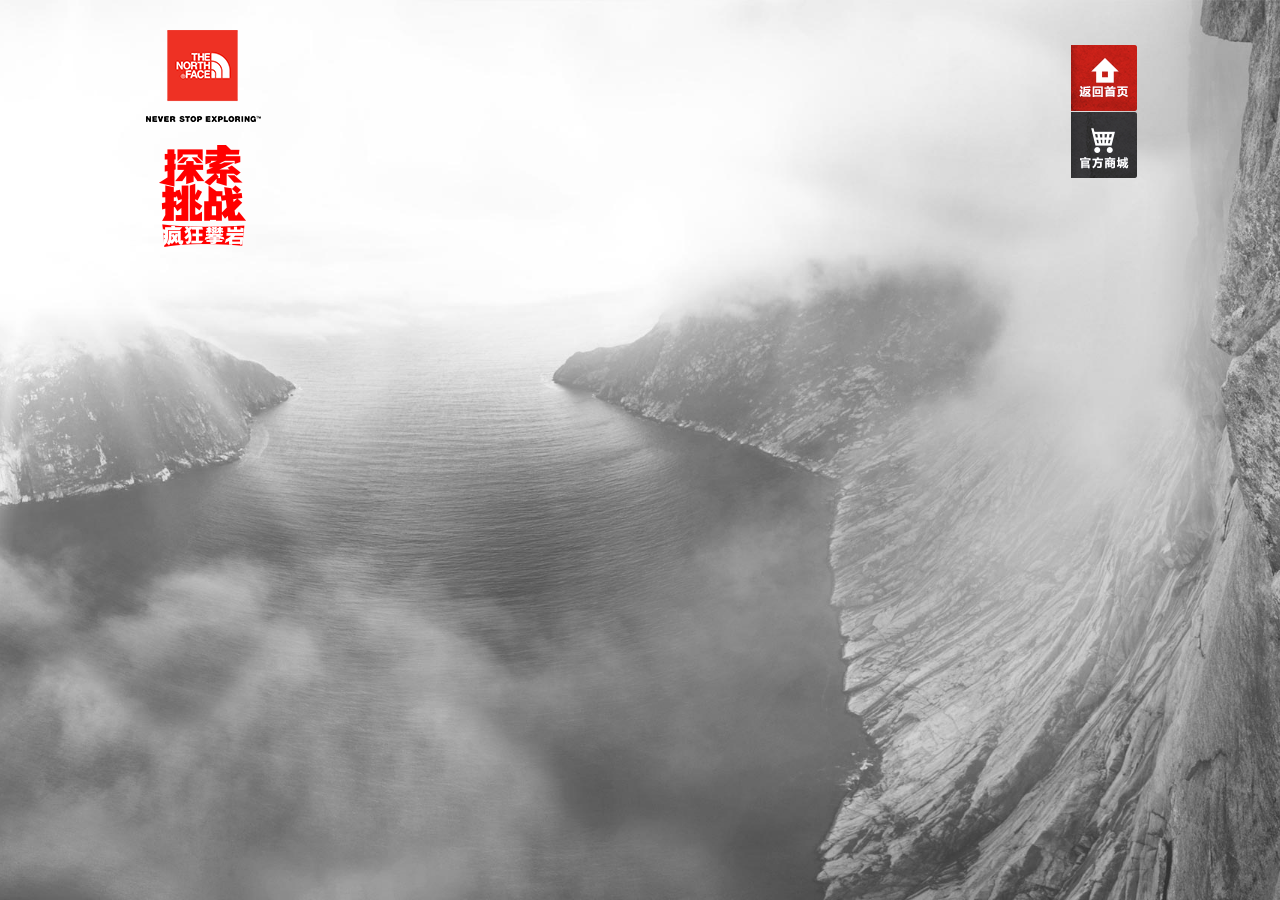
==== www/index.html @ c1f759ae "update" ====
<!DOCTYPE html>
<html>
  <head>
    <meta charset="utf-8">
    <meta name="description" content="去野吧是The North Face®品牌精心为你打造的一站式购买，分享，摄影，旅游，户外的平台。这里还有最新的社交机制，你向寻找自己，贴近自然踏出的每一步，The North Face®都准备了惊喜和激励，与你的户外旅程一起成长。" />
    <title>The North Face®新探索客</title>

    <link rel="stylesheet" href="css/mt2.css" media="screen" type="text/css" />
    <meta name="author" content="Vitrum.Zhu" />
    <script type="text/javascript">
      var _smq = _smq || [];
      _smq.push(['_setAccount', '18A1A3A5', new Date()]);
      _smq.push(['_setDirectoryIndex', '']);
      _smq.push(['_setClickTimeOut', 200]);
      _smq.push(['pageview']);

      (function() {
      var sm = document.createElement('script'); sm.type = 'text/javascript'; sm.async = true;
      sm.src = ('https:' == document.location.protocol ? 'https://' : 'http://') + 'cdnmaster.com/sitemaster/sm.js';
      var s = document.getElementsByTagName('script')[0]; s.parentNode.insertBefore(sm, s);
      })();
    </script>
  </head>
  <body>

<!--       <section id="intro" class="clearfix frame homepage" style="display:none">
        <div class="minisite">
          <div class="sitemask"></div>
          <div class="iframbox">
            <iframe src="" width="100%" height="100%" frameborder="no" border="0" marginwidth="0" marginheight="0" scrolling="no" allowtransparency="yes"></iframe>
          </div>
        </div>
        <div class="acountbox">
          <div class="subframe loginbox">
                <ul>
                  <li>
                    <label class="forname">用户名／邮箱</label>
                    <input type="text" class="form-text" placeholder="邮箱或昵称" name="uname" id="uname" validate="{required:true}" maxlength="22">
                  </li>
                  <li>
                    <label class="upwd">密码</label>
                    <input type="password" class="form-text" placeholder="请输入密码" type="password" name="upwd" id="upwd"  maxlength="22" validate="{required:true}">
                  </li>
                </ul>
            <span class="errormsg">很抱歉，用户账号错误，或您输入的密码错误。</span>
            <a class="btn btn_login" >登录</a>
            <a class="navlink btn_reg" href="#/reg">个人用户注册》</a>
          </div>
          <div class="subframe registerbox">
                <ul>
                  <li><label class="forname">用户名</label><input type="text" name="reguname" id="reguname"  maxlength="22" /></li>
                  <li><label class="forname">邮箱</label><input type="text" name="regumail" id="regumail"  maxlength="22" /></li>
                  <li><label class="upwd">密码</label><input type="password" name="regupwd" id="regupwd"  maxlength="22" /></li>
                  <li class="repwdli"><label class="upwd">密码</label><input type="password" name="regupwd2" id="regupwd2"  maxlength="22" /></li>
                  <li class="tiaokuanli">
                    <div class="form-item">
                      <input type="checkbox" class="form-checkbox ext-button" checked="">
                      <label class="tiaokuan"><a href="http://www.quyeba.com/help/agreement" target="_blank">我同意去野吧服务条款</a></label>
                    </div>
                  </li>
                </ul>
            <span class="errormsg">很抱歉，</span>
            <a class="btn btn_register" >注册</a>
            <a class="navlink linklevel" href="#/index">登录</a>
          </div>
        </div>
      </section> -->

    <div id="pagebody"> 

      <section id="run" class="clearfix frame runbox">
        <div class="subframe qrcodebox">
          <div id="qrcode"></div>
          <div class="qrinfo"></div>
        </div>
        <div class="subframe rundivbox">
          <div class="runningbox">
            <!-- <a class="startrun">Start Run!</a> -->
            <div class="header">
              <div class="playerinfo playerinfoa">
                <img src="img/player/default.jpg" />
                <span class="playername yahei">Mr_阿温</span>
              </div>
            </div>
            <div class="gamenote">
              <span class="note1"></span>
            </div>
            <div class="light">
              <span class="lite0"></span>
            </div>
            <div class="power">
              <canvas id="myCanvas" width="340" height="29"></canvas>
            </div>
            <div class="map">
              <canvas id="mapCanvas" width="320" height="474"></canvas>
              <div class="theclimer"></div>
            </div>
          </div>
          <div class="maskbox gamemask ">
            <div class="submask howplay">
            </div>
            <div class="submask connection">
            </div>
            <div class="submask countdown">
            </div>
            <div class="submask winwithpoint">
              <a class="playagain" href="#/run/replay" title="再战一场">再战一场</a>
              <a class="gameshear" href="http://service.weibo.com/share/share.php?title=%e6%88%91%e5%88%9a%e6%88%90%e5%8a%9f%e5%ae%8c%e6%88%90%e4%ba%86+%23%e6%96%b0%e6%8e%a2%e7%b4%a2%e5%ae%a2%23+%e6%8c%91%e6%88%98%ef%bc%81%40TheNorthFace+%23%e6%8e%a2%e7%b4%a2%e6%8c%91%e6%88%98%23+%e3%80%8a%e7%96%af%e7%8b%82%e6%94%80%e5%b2%a9%e3%80%8b%e7%ad%89%e4%bd%a0%e6%9d%a5%e6%88%98%ef%bc%81%e5%bc%80%e5%90%af%e5%8f%8c%e5%b1%8f%e7%ab%9e%e8%b5%9b%e6%a8%a1%e5%bc%8f%ef%bc%8c%e7%94%a8%e6%89%8b%e6%9c%ba%e6%8e%a7%e5%88%b6%e7%94%b5%e8%84%91%e5%b1%8f%e5%b9%95%e4%b8%8a%e7%9a%84%e4%bd%a0%ef%bc%8c%e6%88%98%e8%83%9c%e5%bc%95%e5%8a%9b%e6%8c%91%e6%88%98%e6%94%80%e5%b2%a9%e6%96%b0%e9%ab%98%e5%ba%a6%ef%bc%8c%e6%9b%b4%e6%9c%89%e6%b5%b7%e9%87%8f%e6%8e%a2%e7%b4%a2%e8%a3%85%e5%a4%87%e7%ad%89%e4%bd%a0%e8%b5%a2%e5%8f%96%e3%80%82&url=http%3a%2f%2fwww.quyeba.com%2fexplorer%2f%23_challenge&source=bookmark&appkey=&ralateUid=&pic=http%3a%2f%2fwww.quyeba.com%2fevent%2fexplorerchallenge2%2fimg%2fshear.jpg" target="_blank" title="分享成绩">分享成绩</a>
            </div>
            <div class="submask winwithoutpoint">
              <a class="playagain" href="#/run/replay" title="再战一场">再战一场</a>
              <a class="gameshear" href="http://service.weibo.com/share/share.php?title=%e6%88%91%e5%88%9a%e6%88%90%e5%8a%9f%e5%ae%8c%e6%88%90%e4%ba%86+%23%e6%96%b0%e6%8e%a2%e7%b4%a2%e5%ae%a2%23+%e6%8c%91%e6%88%98%ef%bc%81%40TheNorthFace+%23%e6%8e%a2%e7%b4%a2%e6%8c%91%e6%88%98%23+%e3%80%8a%e7%96%af%e7%8b%82%e6%94%80%e5%b2%a9%e3%80%8b%e7%ad%89%e4%bd%a0%e6%9d%a5%e6%88%98%ef%bc%81%e5%bc%80%e5%90%af%e5%8f%8c%e5%b1%8f%e7%ab%9e%e8%b5%9b%e6%a8%a1%e5%bc%8f%ef%bc%8c%e7%94%a8%e6%89%8b%e6%9c%ba%e6%8e%a7%e5%88%b6%e7%94%b5%e8%84%91%e5%b1%8f%e5%b9%95%e4%b8%8a%e7%9a%84%e4%bd%a0%ef%bc%8c%e6%88%98%e8%83%9c%e5%bc%95%e5%8a%9b%e6%8c%91%e6%88%98%e6%94%80%e5%b2%a9%e6%96%b0%e9%ab%98%e5%ba%a6%ef%bc%8c%e6%9b%b4%e6%9c%89%e6%b5%b7%e9%87%8f%e6%8e%a2%e7%b4%a2%e8%a3%85%e5%a4%87%e7%ad%89%e4%bd%a0%e8%b5%a2%e5%8f%96%e3%80%82&url=http%3a%2f%2fwww.quyeba.com%2fexplorer%2f%23_challenge&source=bookmark&appkey=&ralateUid=&pic=http%3a%2f%2fwww.quyeba.com%2fevent%2fexplorerchallenge2%2fimg%2fshear.jpg" target="_blank" title="分享成绩">分享成绩</a>
            </div>
            <div class="submask lost">
              <a class="playagain" href="#/run/replay" title="再战一场">再战一场</a>
              <a class="gameshear" href="http://service.weibo.com/share/share.php?title=%e5%8f%aa%e5%b7%ae%e4%b8%80%e7%82%b9%e6%88%91%e5%b0%b1%e8%83%bd%e5%ae%8c%e6%88%90+%23%e6%96%b0%e6%8e%a2%e7%b4%a2%e5%ae%a2%23+%e6%8c%91%e6%88%98%ef%bc%8c%e6%88%91%e8%bf%98%e8%a6%81%e5%86%8d%e6%88%98%e4%b8%80%e6%ac%a1%ef%bc%81%40TheNorthFace+%23%e6%8e%a2%e7%b4%a2%e6%8c%91%e6%88%98%23+%e3%80%8a%e7%96%af%e7%8b%82%e6%94%80%e5%b2%a9%e3%80%8b%e7%ad%89%e4%bd%a0%e6%9d%a5%e6%88%98%ef%bc%81%e5%bc%80%e5%90%af%e5%8f%8c%e5%b1%8f%e7%ab%9e%e8%b5%9b%e6%a8%a1%e5%bc%8f%ef%bc%8c%e7%94%a8%e6%89%8b%e6%9c%ba%e6%8e%a7%e5%88%b6%e7%94%b5%e8%84%91%e5%b1%8f%e5%b9%95%e4%b8%8a%e7%9a%84%e4%bd%a0%ef%bc%8c%e6%88%98%e8%83%9c%e5%bc%95%e5%8a%9b%e6%8c%91%e6%88%98%e6%94%80%e5%b2%a9%e6%96%b0%e9%ab%98%e5%ba%a6%ef%bc%8c%e6%9b%b4%e6%9c%89%e6%b5%b7%e9%87%8f%e6%8e%a2%e7%b4%a2%e8%a3%85%e5%a4%87%e7%ad%89%e4%bd%a0%e8%b5%a2%e5%8f%96%e3%80%82&url=http%3a%2f%2fwww.quyeba.com%2fexplorer%2f%23_challenge&source=bookmark&appkey=&ralateUid=&pic=http%3a%2f%2fwww.quyeba.com%2fevent%2fexplorerchallenge2%2fimg%2fshear.jpg" target="_blank" title="分享成绩">分享成绩</a>
            </div>
            <div class="submask loading">
              
            </div>
          </div>
        </div>
      </section>
      <div class="lefticon"></div>
      <div class="righticon">
        <a class="link link_home" href="http://www.thenorthface.com.cn/explorer/" title="返回首页">返回首页</a>
        <a class="link link_store" href="http://www.thenorthface.com.cn/" title="官方商城">官方商城</a>
      </div>
    </div>
    <script type="text/javascript" src="script/lib/jquery-2.0.3.min.js"></script>
    <script type="text/javascript" src="script/lib/underscore-min.js"></script>
    <script type="text/javascript" src="script/lib/backbone-min.js"></script>
    <script src="http://222.73.241.60:8082/socket.io/socket.io.js" type="text/javascript"></script>
    <script type="text/javascript" src="script/mt2.js"></script>
    <script type="text/javascript" src="http://www.quyeba.com/sites/all/libraries/js/s_code.js?men2yk"></script>
  <script>
  (function(i,s,o,g,r,a,m){i['GoogleAnalyticsObject']=r;i[r]=i[r]||function(){
  (i[r].q=i[r].q||[]).push(arguments)},i[r].l=1*new Date();a=s.createElement(o),
  m=s.getElementsByTagName(o)[0];a.async=1;a.src=g;m.parentNode.insertBefore(a,m)
  })(window,document,'script','//www.google-analytics.com/analytics.js','ga');

  ga('create', 'UA-44967050-1', 'quyeba.com');
  ga('send', 'pageview');

</script>
  <!-- SiteCatalyst code version: H.25.2. Copyright 1996-2013 Adobe, Inc. All Rights Reserved More info available at http://www.omniture.com -->
  <script language="JavaScript" type="text/javascript">
  <!--
        /* You may give each page an identifying name, server, and channel on the next lines. */
        s.pageName="minisite:freeski(explorerchallenge)"
        s.server="www.quyeba.com"
        s.channel=""
        s.pageType=""
        s.prop1="minisite:freeski(explorerchallenge)"
        s.prop2="minisite:freeski(explorerchallenge)"
        s.prop3="minisite:freeski(explorerchallenge)"
        s.prop4="minisite:freeski(explorerchallenge)"
        s.prop5=""
        s.prop23=''
        s.prop24='' 
        s.prop25='' 
        s.prop26=''
        s.prop27='' 
        /* Conversion Variables */
        s.campaign=""
        s.state=""
        s.zip=""
        s.events=""
        s.products=""
        s.purchaseID=""
        s.eVar1=""
        s.eVar2=""
        s.eVar3=""
        s.eVar4=""
        s.eVar5=""
        s.eVar21="uid()"
        s.eVar22=''
        s.eVar23=''
       
        /************* DO NOT ALTER ANYTHING BELOW THIS LINE ! **************/
        var s_code=s.t();if(s_code)document.write(s_code)//-->
</script>
<script language="JavaScript" type="text/javascript"><!--
  if(navigator.appVersion.indexOf('MSIE')>=0)document.write(unescape('%3C')+'\!-'+'-')
  //--></script><noscript><img src="http://vfcorpchina.sc.omtrdc.net/b/ss/vfcc-vf-prd/1/H.25.2--NS/0"
  height="1" width="1" border="0" alt="" /></noscript><!--/DO NOT REMOVE/-->
<!-- End SiteCatalyst code version: H.25.2. -->


<script type="text/javascript"> 
var _gaq = _gaq || [];
_gaq.push(['_setCustomVar', 1, 'u-visitor', ' uid(见附5)', 1]); 
    
    _gaq.push(['_setAccount', 'UA-32978798-1']);
    _gaq.push(['_setDomainName', 'quyeba.com']);  
    _gaq.push(['_addOrganic', 'so.360.cn', 'q']);
    _gaq.push(['_addOrganic', 'so', 'q']);
    _gaq.push(['_addOrganic', 'sogou', 'query']);
    _gaq.push(['_addOrganic', 'soso', 'w']);
    _gaq.push(['_addOrganic', 'yodao', 'q']);
    _gaq.push(['_trackPageview']);
    _gaq.push(['_trackPageLoadTime']);
    
    (function() {
      var ga = document.createElement('script'); ga.type = 'text/javascript'; ga.async = true;
      ga.src = ('https:' == document.location.protocol ? 'https://ssl' : 'http://www') + '.google-analytics.com/ga.js';
      var s = document.getElementsByTagName('script')[0]; s.parentNode.insertBefore(ga, s);
    })(); 
  </script>


  <span style="display:none;">
    <script type="text/javascript">
      var _bdhmProtocol = (("https:" == document.location.protocol) ? " https://" : " http://");
      document.write(unescape("%3Cscript src='" + _bdhmProtocol + "hm.baidu.com/h.js%3F9690d1389cb48f77a69e88511b7d7ca0' type='text/javascript'%3E%3C/script%3E"));
    </script>
  </span>

  <script type="text/javascript">
  var _mvq = _mvq || [];
  _mvq.push(['$setAccount', 'm-21223-0']);
  _mvq.push(['$logConversion']);
  (function() {
          var mvl = document.createElement('script');
          mvl.type = 'text/javascript'; mvl.async = true;
          mvl.src = ('https:' == document.location.protocol ? 'https://secure' : 'http://static') + '.mediav.com/mvl.js';
          var s = document.getElementsByTagName('script')[0];
          s.parentNode.insertBefore(mvl, s); 
  })(); 
  </script>
  </body>
</html>
---- www/css/mt2.css ----
/* CSS Mobile Reset */
html, body {
 margin: 0;
 padding: 0; 
 border: 0;
}
body {
    font-family:Arial, "Microsoft YaHei",微软雅黑,"Microsoft JhengHei",华文细黑,STHeiti,MingLiu, sans-serif;
    line-height:1.5;
    font-size:16px;
    color: #000;
    word-wrap: break-word;
    -webkit-text-size-adjust: none;
    height: 100%;
    min-height: 500px;
    background:#fcfcfc url(../img/bg_home.jpg) no-repeat center center fixed;
    -moz-background-size: cover;
    background-size: cover;
}
h1, h2, h3, h4, h5, h6{ font-weight: normal; padding: 0; margin: 0; }
p img { margin: 0 ; padding: 0; }
li {list-style-type: none;}
img { border: 0; max-width: 100%; }
table { width:auto; border-collapse: collapse;border-spacing: 0; }
a { color: #3c3c3c; text-decoration: underline;}
ul{
    -webkit-margin-before: 0em;
-webkit-margin-after: 0em;
-webkit-margin-start: 0px;
-webkit-margin-end: 0px;
-webkit-padding-start: 0px;

}
.yahei {font-family:"Microsoft YaHei",微软雅黑,"Microsoft JhengHei",华文细黑,STHeiti,MingLiu}
/** @group core body **/  
#pagebody {  
    position: relative;
    width: 928px;  
    background: url(../img/bg_home2.png) 86px 10px no-repeat;
    display: block; 
    margin: 0 auto; 
    /*overflow: hidden;*/
}  
.txt {
  padding: 10px 0;
}
#menu-btn { 
  width: 40px; height: 40px; display: block; float:left;
  text-shadow: 0 -1px 0 rgba(0,0,0,0.25);
  background-color: #60b044;
  background-image: -moz-linear-gradient(#8add6d, #60b044);
  background-image: -webkit-linear-gradient(#8add6d, #60b044);
  background-image: linear-gradient(#8add6d, #60b044);
  background-repeat: repeat-x;
  border-color: #5ca941;
}
/**/
#pagebody section {   }
.frame {display: none; position: relative;  padding: 34px 0 0 68px; width: 780px; height: 600px; margin: 0 auto; }
.subframe {display: none;}
.frame .subframe:first-child { display: block;}

/**/
#qrcode { width: 338px; height: 338px; text-align: center; line-height: 338px;
    background: url(../img/qr_bg.png) no-repeat; padding-top: 10px; margin: 20px auto 0;
}
#qrcode img { width: 320px; height: 320px; }
.qrcodebox {}
.qrcodebox .qrinfo { width: 610px; height: 162px; background: url(../img/qr_info.png) no-repeat; margin: 0 auto;}

/*runningbox*/
.runningbox { width: 756px; height: 525px; position: relative; margin: 10px auto; background: url(../img/bg-climber2.jpg) no-repeat;}
.runningbox .header { width: 320px; height: 59px; position: absolute; overflow: hidden; top: 30px; left: 20px;}
.header .playerinfo { width: 300px; height: 50px; float: left; line-height: 20px; }
.header .playerinfo img { float: left; width: 50px; height: 50px; margin-right: 10px;}

.header .playrecord { font-size: 140%; color: red; display: block; line-height: 32px;}
.runningbox .gamenote {width: 360px; height: 60px; position: absolute; overflow: hidden; top: 167px; left: 15px;}
  .runningbox .gamenote span { width: 360px; height: 60px; background: url(../img/note_climber.png) 0 -60px no-repeat; display: block;}
    .runningbox .gamenote span.note1 { background-position: 0 -60px}
    .runningbox .gamenote span.note2 { background-position: 0 -60px}
    .runningbox .gamenote span.note3 { background-position: 0 -60px}
    .runningbox .gamenote span.note4 { background-position: 0 -60px}
    .runningbox .gamenote span.note5 { background-position: 0 -60px}
    .runningbox .gamenote span.note6 { background-position: 0 -60px}
    .runningbox .gamenote span.notes { background-position: 0 -120px}
    .runningbox .gamenote span.noten { background-position: 0 -120px}
.runningbox .light {width: 360px; height: 61px; position: absolute; overflow: hidden;top: 249px; left: 15px;}
  .runningbox .light span { width: 360px; height: 61px; background: url(../img/light_climber.png) no-repeat; display: block;}
    .runningbox .light span.lite5 { background-position: 0 -140px}
    .runningbox .light span.lite4 { background-position: 0 -210px}
    .runningbox .light span.lite3 { background-position: 0 -280px}
    .runningbox .light span.lite2 { background-position: 0 -350px}
    .runningbox .light span.lite1 { background-position: 0 -420px}
    .runningbox .light span.lite6 { background-position: 0 -70px}
.runningbox .power {width: 360px; height: 66px; position: absolute; overflow: hidden; top: 377px; left: 16px; background: url(../img/bg_power.png) no-repeat; padding: 33px 0 0 4px;}
  .power canvas { width: 340px; height:29px; background: url(../img/bg_power_canvas.png) no-repeat; }


/**/
.runningbox .map { width: 320px; height: 474px; position: absolute; top:26px; right: 30px; background-color: black;}
.runningbox .map canvas { display: block; float: left;}

#mapCanvas { /*background: url(../img/map/map01.jpg) center bottom no-repeat;*/}
.theclimer { display: none; background: url(../img/player/g1_ok.png);}


/**/
.runningbox .player { width: 68px; height: 133px; background: url('../img/player/player_a.png') 0px 0px no-repeat; position: absolute; display: block; top: 320px; left:148px; }
.runningbox .playerb { left:564px; background: url('../img/player/player_b.png') 0px 0px no-repeat;}


/**/
.maskbox { display: none; }
.gamemask { width: 756px; height: 525px; position: absolute; top: 44px; left: 78px; background: url(../img/bg_gamemask.png); }
.submask { display: none; width: 370px; height: 260px; margin: 100px auto 0; background: #fff; opacity: 1; }
.gamemask .connection { background:url(../img/mask_climber_01.png) top left no-repeat;
    width: 730px;
    height: 325px;
    margin: 100px auto;
    cursor: pointer;
}
.gamemask .howplay { background: url(../img/bg_connection.jpg) no-repeat;}
.gamemask .countdown { background: url(../img/bg_countdown.jpg) no-repeat; font-weight: bold; font-size: 40px; color: #fff; text-align: center; line-height: 200px;}
.gamemask .countdown .pao { width: 370px; height: 260px; background: url(../img/bg_countdown_pao.png) center center no-repeat;}

.gamemask .winwithpoint { width:440px; height:350px; background: url(../img/bg_winwithpoint.jpg) no-repeat;margin-top: 60px;}
.gamemask .winwithoutpoint { width:440px; height:350px; background: url(../img/bg_winwithoutpoint.jpg) no-repeat;margin-top: 60px;}
.gamemask .lost { width:440px; height:350px; background: url(../img/bg_lost.jpg) no-repeat;margin-top: 60px;}
.gamemask .loading { background: url(../img/load.gif) center center no-repeat;}

.gamemask .playagain { width: 48%; height: 100%; float: left; text-indent: -9999em; cursor: pointer;}
.gamemask .gameshear { width: 48%; height: 100%; float: left; text-indent: -9999em; cursor: pointer;}

/**/

.lefticon { position: absolute; left: -30px; background: url(../img/icon.png) no-repeat; width: 130px; height: 222px; top: 30px;}
.righticon { position: absolute; right: -45px;background: url(../img/icon.png) right top no-repeat; width:78px; height: 212px; top: 30px;}
.righticon .link { width: 78px; display: block; height: 82px; text-indent: -9999em;}


/*homepage*/
.minisite { position: relative; width: 100%; height: 100%; background: #fff;}
.sitemask { position: absolute; width: 100%; height: 100%; top: 0; left: 0; z-index: 20; background: #000; opacity: 0.7;}
.iframbox { position: absolute; width: 100%; height: 100%; top: 0; left: 0; z-index: 10;}
.acountbox {position: absolute; width: 100%; height: 100%; top: 0; left: 0; z-index: 50;}
.homepage { position: absolute; width: 100%; height: 100%; background: #3c3c3c; z-index: 20; margin: 0; padding: 0}
.homepage .subframe { width: 512px; height: 336px; margin:120px auto; background: #fff; }

.homepage .loginbox { background: url(../img/bg_login.gif) no-repeat; position: relative;}
.homepage  ul {display: block; padding: 80px 0 20px 0;}
.homepage  li { height: 64px;}
.homepage label {display: none;}
.homepage input {
    padding-left: 10px;
    width: 290px;
    height: 32px;
    margin-left: 102px;
    line-height: 32px;
    background: #fff;
    border: solid 1px #c8c8c8;
    font-size: 13px;
    -moz-border-radius: 3px;
    -webkit-border-radius: 3px;
    -o-border-radius: 3px;
    -ms-border-radius: 3px;
    -khtml-border-radius: 3px;
    border-radius: 3px;
    outline: none;

}

.homepage .btn_login , .homepage .btn_register{
    display: block;
    width: 165px;
    height: 50px;
    font-size: 18px;
    color: #fff;
    background: url(http://s.qybimg.com/sites/all/themes/custom/img/btn-login.png) no-repeat;
    align-items: flex-start;
    text-align: center;
    line-height: 50px;
    cursor: pointer;
    text-decoration: none;
    margin-left: 102px;
    float: left;
}
.homepage .btn_login:hover {}
.homepage  .navlink { font-size: 80%; line-height: 50px; float: left; margin-left: 10px;}

.loginbox .errormsg { color: red; position: absolute; display: block; top:196px; left: 100px; font-size: 12px; display: none;}

.homepage .registerbox { width: 510px; height: 525px; background: url(../img/bg_reg.gif) no-repeat; position: relative;}
.homepage .registerbox input { margin-left: 170px; width: 236px;}
.homepage .registerbox li.tiaokuanli { height: 32px}
.homepage .registerbox li.repwdli { height: 48px}
.homepage .registerbox input.ext-button {width: 20px; display: block; float: left; height: 28px;}
.homepage .registerbox label.tiaokuan {display: block;font-size: 12px; color: #3c3c3c; float: left; line-height: 32px;}
.homepage .btn_register {margin-left: 170px;}
.registerbox .errormsg { color: red; position: absolute; display: block; top:348px; left: 170px; font-size: 12px; display: none;}


.theclimer { display: block; width: 0; height: 0; overflow: hidden;
  background: 
      url(../img/player/g1_ok.png) , 
      url(../img/player/g2_ok.png),
      url(../img/player/g3_ok.png),
      url(../img/player/g4_ok.png),
      url(../img/player/g5_ok.png),
      url(../img/player/down.png),
      url(../img/player/g0.png),
      url(../img/icon_power.png);
}
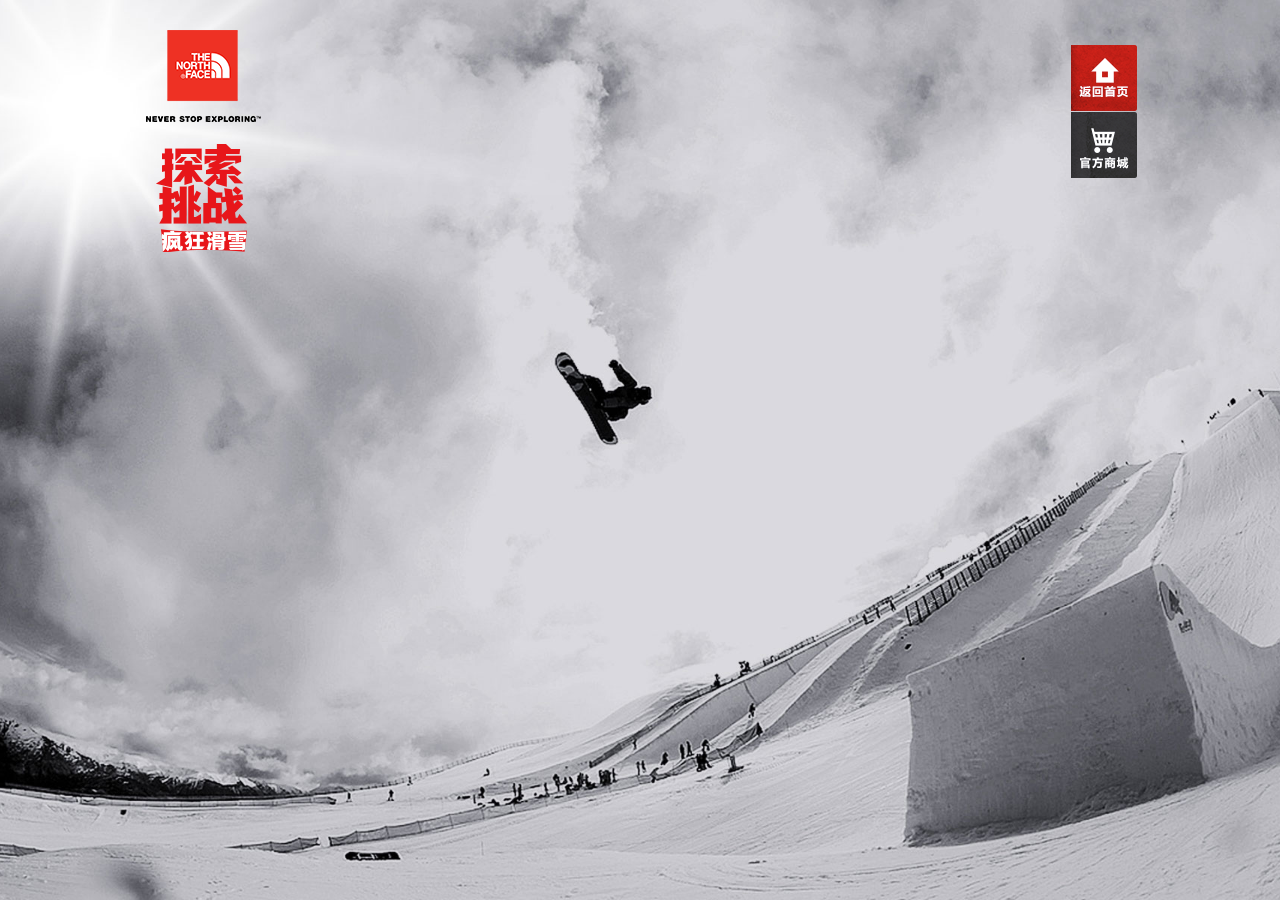
==== commit cc82e1ac: "update" ====
--- a/www/index.html
+++ b/www/index.html
@@ -5,7 +5,7 @@
     <meta name="description" content="去野吧是The North Face®品牌精心为你打造的一站式购买，分享，摄影，旅游，户外的平台。这里还有最新的社交机制，你向寻找自己，贴近自然踏出的每一步，The North Face®都准备了惊喜和激励，与你的户外旅程一起成长。" />
     <title>The North Face®新探索客</title>
 
-    <link rel="stylesheet" href="css/mt2.css" media="screen" type="text/css" />
+    <link rel="stylesheet" href="css/skiing.css" media="screen" type="text/css" />
     <meta name="author" content="Vitrum.Zhu" />
     <script type="text/javascript">
       var _smq = _smq || [];
@@ -82,18 +82,12 @@
                 <span class="playername yahei">Mr_阿温</span>
               </div>
             </div>
-            <div class="gamenote">
-              <span class="note1"></span>
-            </div>
-            <div class="light">
-              <span class="lite0"></span>
-            </div>
-            <div class="power">
-              <canvas id="myCanvas" width="340" height="29"></canvas>
+            <div class="skiingnote">
+              <span class="note1">10000</span>
             </div>
             <div class="map">
-              <canvas id="mapCanvas" width="320" height="474"></canvas>
-              <div class="theclimer"></div>
+              <div id="mapCanvas" width="320" height="540" style=""></div>
+              <div id="myCanvas" width="320" height="540" style=""></div>
             </div>
           </div>
           <div class="maskbox gamemask ">
@@ -105,15 +99,15 @@
             </div>
             <div class="submask winwithpoint">
               <a class="playagain" href="#/run/replay" title="再战一场">再战一场</a>
-              <a class="gameshear" href="http://service.weibo.com/share/share.php?title=%e6%88%91%e5%88%9a%e6%88%90%e5%8a%9f%e5%ae%8c%e6%88%90%e4%ba%86+%23%e6%96%b0%e6%8e%a2%e7%b4%a2%e5%ae%a2%23+%e6%8c%91%e6%88%98%ef%bc%81%40TheNorthFace+%23%e6%8e%a2%e7%b4%a2%e6%8c%91%e6%88%98%23+%e3%80%8a%e7%96%af%e7%8b%82%e6%94%80%e5%b2%a9%e3%80%8b%e7%ad%89%e4%bd%a0%e6%9d%a5%e6%88%98%ef%bc%81%e5%bc%80%e5%90%af%e5%8f%8c%e5%b1%8f%e7%ab%9e%e8%b5%9b%e6%a8%a1%e5%bc%8f%ef%bc%8c%e7%94%a8%e6%89%8b%e6%9c%ba%e6%8e%a7%e5%88%b6%e7%94%b5%e8%84%91%e5%b1%8f%e5%b9%95%e4%b8%8a%e7%9a%84%e4%bd%a0%ef%bc%8c%e6%88%98%e8%83%9c%e5%bc%95%e5%8a%9b%e6%8c%91%e6%88%98%e6%94%80%e5%b2%a9%e6%96%b0%e9%ab%98%e5%ba%a6%ef%bc%8c%e6%9b%b4%e6%9c%89%e6%b5%b7%e9%87%8f%e6%8e%a2%e7%b4%a2%e8%a3%85%e5%a4%87%e7%ad%89%e4%bd%a0%e8%b5%a2%e5%8f%96%e3%80%82&url=http%3a%2f%2fwww.quyeba.com%2fexplorer%2f%23_challenge&source=bookmark&appkey=&ralateUid=&pic=http%3a%2f%2fwww.quyeba.com%2fevent%2fexplorerchallenge2%2fimg%2fshear.jpg" target="_blank" title="分享成绩">分享成绩</a>
+              <a class="gameshear" href="http://service.weibo.com/share/share.php?title=%e6%88%91%e5%88%9a%e6%88%90%e5%8a%9f%e5%ae%8c%e6%88%90%e4%ba%86+%23%e6%96%b0%e6%8e%a2%e7%b4%a2%e5%ae%a2%23+%e6%8c%91%e6%88%98%ef%bc%81%40TheNorthFace+%23%e6%8e%a2%e7%b4%a2%e6%8c%91%e6%88%98%23+%e3%80%8a%e7%96%af%e7%8b%82%e6%bb%91%e9%9b%aa%e3%80%8b%e7%ad%89%e4%bd%a0%e6%9d%a5%e6%88%98%ef%bc%81%e5%bc%80%e5%90%af%e5%8f%8c%e5%b1%8f%e4%ba%92%e5%8a%a8%e6%a8%a1%e5%bc%8f%ef%bc%8c%e6%91%86%e5%8a%a8%e6%89%8b%e6%9c%ba%e6%8e%a7%e5%88%b6%e9%80%89%e6%89%8b%e5%b9%b3%e8%a1%a1%ef%bc%8c%e6%8c%91%e6%88%98%e9%a3%9e%e9%9b%aa%e9%a9%b0%e9%aa%8b%e4%b8%8d%e5%80%92%e8%ae%b0%e5%bd%95%ef%bc%8c%e6%9b%b4%e6%9c%89%e6%b5%b7%e9%87%8f%e6%8e%a2%e7%b4%a2%e8%a3%85%e5%a4%87%e7%ad%89%e4%bd%a0%e8%b5%a2%e5%8f%96%e3%80%82&url=http%3a%2f%2fwww.quyeba.com%2fexplorer%2f%23_challenge&source=bookmark&appkey=&ralateUid=&pic=http%3a%2f%2fwww.quyeba.com%2fevent%2fexplorerchallenge3%2fimg%2fshear.jpg" target="_blank" title="分享成绩">分享成绩</a>
             </div>
             <div class="submask winwithoutpoint">
               <a class="playagain" href="#/run/replay" title="再战一场">再战一场</a>
-              <a class="gameshear" href="http://service.weibo.com/share/share.php?title=%e6%88%91%e5%88%9a%e6%88%90%e5%8a%9f%e5%ae%8c%e6%88%90%e4%ba%86+%23%e6%96%b0%e6%8e%a2%e7%b4%a2%e5%ae%a2%23+%e6%8c%91%e6%88%98%ef%bc%81%40TheNorthFace+%23%e6%8e%a2%e7%b4%a2%e6%8c%91%e6%88%98%23+%e3%80%8a%e7%96%af%e7%8b%82%e6%94%80%e5%b2%a9%e3%80%8b%e7%ad%89%e4%bd%a0%e6%9d%a5%e6%88%98%ef%bc%81%e5%bc%80%e5%90%af%e5%8f%8c%e5%b1%8f%e7%ab%9e%e8%b5%9b%e6%a8%a1%e5%bc%8f%ef%bc%8c%e7%94%a8%e6%89%8b%e6%9c%ba%e6%8e%a7%e5%88%b6%e7%94%b5%e8%84%91%e5%b1%8f%e5%b9%95%e4%b8%8a%e7%9a%84%e4%bd%a0%ef%bc%8c%e6%88%98%e8%83%9c%e5%bc%95%e5%8a%9b%e6%8c%91%e6%88%98%e6%94%80%e5%b2%a9%e6%96%b0%e9%ab%98%e5%ba%a6%ef%bc%8c%e6%9b%b4%e6%9c%89%e6%b5%b7%e9%87%8f%e6%8e%a2%e7%b4%a2%e8%a3%85%e5%a4%87%e7%ad%89%e4%bd%a0%e8%b5%a2%e5%8f%96%e3%80%82&url=http%3a%2f%2fwww.quyeba.com%2fexplorer%2f%23_challenge&source=bookmark&appkey=&ralateUid=&pic=http%3a%2f%2fwww.quyeba.com%2fevent%2fexplorerchallenge2%2fimg%2fshear.jpg" target="_blank" title="分享成绩">分享成绩</a>
+              <a class="gameshear" href="http://service.weibo.com/share/share.php?title=%e6%88%91%e5%88%9a%e6%88%90%e5%8a%9f%e5%ae%8c%e6%88%90%e4%ba%86+%23%e6%96%b0%e6%8e%a2%e7%b4%a2%e5%ae%a2%23+%e6%8c%91%e6%88%98%ef%bc%81%40TheNorthFace+%23%e6%8e%a2%e7%b4%a2%e6%8c%91%e6%88%98%23+%e3%80%8a%e7%96%af%e7%8b%82%e6%bb%91%e9%9b%aa%e3%80%8b%e7%ad%89%e4%bd%a0%e6%9d%a5%e6%88%98%ef%bc%81%e5%bc%80%e5%90%af%e5%8f%8c%e5%b1%8f%e4%ba%92%e5%8a%a8%e6%a8%a1%e5%bc%8f%ef%bc%8c%e6%91%86%e5%8a%a8%e6%89%8b%e6%9c%ba%e6%8e%a7%e5%88%b6%e9%80%89%e6%89%8b%e5%b9%b3%e8%a1%a1%ef%bc%8c%e6%8c%91%e6%88%98%e9%a3%9e%e9%9b%aa%e9%a9%b0%e9%aa%8b%e4%b8%8d%e5%80%92%e8%ae%b0%e5%bd%95%ef%bc%8c%e6%9b%b4%e6%9c%89%e6%b5%b7%e9%87%8f%e6%8e%a2%e7%b4%a2%e8%a3%85%e5%a4%87%e7%ad%89%e4%bd%a0%e8%b5%a2%e5%8f%96%e3%80%82&url=http%3a%2f%2fwww.quyeba.com%2fexplorer%2f%23_challenge&source=bookmark&appkey=&ralateUid=&pic=http%3a%2f%2fwww.quyeba.com%2fevent%2fexplorerchallenge3%2fimg%2fshear.jpg" target="_blank" title="分享成绩">分享成绩</a>
             </div>
             <div class="submask lost">
               <a class="playagain" href="#/run/replay" title="再战一场">再战一场</a>
-              <a class="gameshear" href="http://service.weibo.com/share/share.php?title=%e5%8f%aa%e5%b7%ae%e4%b8%80%e7%82%b9%e6%88%91%e5%b0%b1%e8%83%bd%e5%ae%8c%e6%88%90+%23%e6%96%b0%e6%8e%a2%e7%b4%a2%e5%ae%a2%23+%e6%8c%91%e6%88%98%ef%bc%8c%e6%88%91%e8%bf%98%e8%a6%81%e5%86%8d%e6%88%98%e4%b8%80%e6%ac%a1%ef%bc%81%40TheNorthFace+%23%e6%8e%a2%e7%b4%a2%e6%8c%91%e6%88%98%23+%e3%80%8a%e7%96%af%e7%8b%82%e6%94%80%e5%b2%a9%e3%80%8b%e7%ad%89%e4%bd%a0%e6%9d%a5%e6%88%98%ef%bc%81%e5%bc%80%e5%90%af%e5%8f%8c%e5%b1%8f%e7%ab%9e%e8%b5%9b%e6%a8%a1%e5%bc%8f%ef%bc%8c%e7%94%a8%e6%89%8b%e6%9c%ba%e6%8e%a7%e5%88%b6%e7%94%b5%e8%84%91%e5%b1%8f%e5%b9%95%e4%b8%8a%e7%9a%84%e4%bd%a0%ef%bc%8c%e6%88%98%e8%83%9c%e5%bc%95%e5%8a%9b%e6%8c%91%e6%88%98%e6%94%80%e5%b2%a9%e6%96%b0%e9%ab%98%e5%ba%a6%ef%bc%8c%e6%9b%b4%e6%9c%89%e6%b5%b7%e9%87%8f%e6%8e%a2%e7%b4%a2%e8%a3%85%e5%a4%87%e7%ad%89%e4%bd%a0%e8%b5%a2%e5%8f%96%e3%80%82&url=http%3a%2f%2fwww.quyeba.com%2fexplorer%2f%23_challenge&source=bookmark&appkey=&ralateUid=&pic=http%3a%2f%2fwww.quyeba.com%2fevent%2fexplorerchallenge2%2fimg%2fshear.jpg" target="_blank" title="分享成绩">分享成绩</a>
+              <a class="gameshear" href="http://service.weibo.com/share/share.php?title=%e5%8f%aa%e5%b7%ae%e4%b8%80%e7%82%b9%e6%88%91%e5%b0%b1%e8%83%bd%e5%ae%8c%e6%88%90+%23%e6%96%b0%e6%8e%a2%e7%b4%a2%e5%ae%a2%23+%e6%8c%91%e6%88%98%ef%bc%8c%e6%88%91%e8%bf%98%e8%a6%81%e5%86%8d%e6%88%98%e4%b8%80%e6%ac%a1%ef%bc%81%40TheNorthFace+%23%e6%8e%a2%e7%b4%a2%e6%8c%91%e6%88%98%23+%e3%80%8a%e7%96%af%e7%8b%82%e6%bb%91%e9%9b%aa%e3%80%8b%e7%ad%89%e4%bd%a0%e6%9d%a5%e6%88%98%ef%bc%81%e5%bc%80%e5%90%af%e5%8f%8c%e5%b1%8f%e4%ba%92%e5%8a%a8%e6%a8%a1%e5%bc%8f%ef%bc%8c%e6%91%86%e5%8a%a8%e6%89%8b%e6%9c%ba%e6%8e%a7%e5%88%b6%e9%80%89%e6%89%8b%e5%b9%b3%e8%a1%a1%ef%bc%8c%e6%8c%91%e6%88%98%e9%a3%9e%e9%9b%aa%e9%a9%b0%e9%aa%8b%e4%b8%8d%e5%80%92%e8%ae%b0%e5%bd%95%ef%bc%8c%e6%9b%b4%e6%9c%89%e6%b5%b7%e9%87%8f%e6%8e%a2%e7%b4%a2%e8%a3%85%e5%a4%87%e7%ad%89%e4%bd%a0%e8%b5%a2%e5%8f%96%e3%80%82&url=http%3a%2f%2fwww.quyeba.com%2fexplorer%2f%23_challenge&source=bookmark&appkey=&ralateUid=&pic=http%3a%2f%2fwww.quyeba.com%2fevent%2fexplorerchallenge3%2fimg%2fshear.jpg" target="_blank" title="分享成绩">分享成绩</a>
             </div>
             <div class="submask loading">
               
@@ -127,11 +121,50 @@
         <a class="link link_store" href="http://www.thenorthface.com.cn/" title="官方商城">官方商城</a>
       </div>
     </div>
+
+<div class="debug">
+  <h1>TNF Skiing - Demo</h1>
+
+  <textarea id="output">
+    </textarea>
+    <div id="demo" class='green'></div>
+<!-- <p><a class="left">left</a></p>
+<p><a class="right">right</a></p> -->
+<a class="stop">stop</a>
+  <div id="canvas">
+      <div id="middle"></div>
+      <div id="ball"></div>
+  </div>
+  <img id="map" src="img/maps/a1.png" alt="The Scream" width="220" height="277">
+  <img id="map" src="img/maps/a2.png" alt="The Scream" width="220" height="277">
+  <img id="map" src="img/maps/a3.png" alt="The Scream" width="220" height="277">
+  <img id="map" src="img/maps/a4.png" alt="The Scream" width="220" height="277">
+  <img id="map" src="img/maps/a5.png" alt="The Scream" width="220" height="277">
+  <img id="map" src="img/maps/a6.png" alt="The Scream" width="220" height="277">
+  <img id="map" src="img/maps/a7.png" alt="The Scream" width="220" height="277">
+  <img id="map" src="img/maps/a8.png" alt="The Scream" width="220" height="277">
+  <img id="map" src="img/maps/a9.png" alt="The Scream" width="220" height="277">
+  <img id="map" src="img/maps/a10.png" alt="The Scream" width="220" height="277">
+  <img id="map" src="img/maps/a11.png" alt="The Scream" width="220" height="277">
+  <img id="map" src="img/maps/a12.png" alt="The Scream" width="220" height="277">
+  <img id="map" src="img/maps/a13.png" alt="The Scream" width="220" height="277">
+  <img id="map" src="img/maps/a14.png" alt="The Scream" width="220" height="277">
+  <img id="map" src="img/maps/a15.png" alt="The Scream" width="220" height="277">
+  <img id="map" src="img/maps/a16.png" alt="The Scream" width="220" height="277">
+  <img id="map" src="img/maps/a17.png" alt="The Scream" width="220" height="277">
+  <img id="map" src="img/maps/a18.png" alt="The Scream" width="220" height="277">
+
+  <img id="player" src="img/maps/p01.png" alt="The Scream" width="220" height="277">
+
+   <p id="warning"></p>
+</div>
+
     <script type="text/javascript" src="script/lib/jquery-2.0.3.min.js"></script>
     <script type="text/javascript" src="script/lib/underscore-min.js"></script>
     <script type="text/javascript" src="script/lib/backbone-min.js"></script>
     <script src="http://222.73.241.60:8082/socket.io/socket.io.js" type="text/javascript"></script>
-    <script type="text/javascript" src="script/mt2.js"></script>
+    <script src="script/state-machine.js"></script>
+    <script type="text/javascript" src="script/skiings.js"></script>
     <script type="text/javascript" src="http://www.quyeba.com/sites/all/libraries/js/s_code.js?men2yk"></script>
   <script>
   (function(i,s,o,g,r,a,m){i['GoogleAnalyticsObject']=r;i[r]=i[r]||function(){
@@ -229,4 +262,4 @@
   })(); 
   </script>
   </body>
-</html>+</html>
--- a/www/css/skiing.css
+++ b/www/css/skiing.css
@@ -0,0 +1,269 @@
+/* CSS Mobile Reset */
+html, body {
+ margin: 0;
+ padding: 0; 
+ border: 0;
+}
+body {
+    font-family:Arial, "Microsoft YaHei",微软雅黑,"Microsoft JhengHei",华文细黑,STHeiti,MingLiu, sans-serif;
+    line-height:1.5;
+    font-size:16px;
+    color: #000;
+    word-wrap: break-word;
+    -webkit-text-size-adjust: none;
+    height: 100%;
+    min-height: 500px;
+    background:#fcfcfc url(../img/bg_home.jpg) no-repeat center center fixed;
+    -moz-background-size: cover;
+    background-size: cover;
+}
+h1, h2, h3, h4, h5, h6{ font-weight: normal; padding: 0; margin: 0; }
+p img { margin: 0 ; padding: 0; }
+li {list-style-type: none;}
+img { border: 0; max-width: 100%; }
+table { width:auto; border-collapse: collapse;border-spacing: 0; }
+a { color: #3c3c3c; text-decoration: underline;}
+ul{
+    -webkit-margin-before: 0em;
+-webkit-margin-after: 0em;
+-webkit-margin-start: 0px;
+-webkit-margin-end: 0px;
+-webkit-padding-start: 0px;
+
+}
+.yahei {font-family:"Microsoft YaHei",微软雅黑,"Microsoft JhengHei",华文细黑,STHeiti,MingLiu}
+/** @group core body **/  
+#pagebody {  
+    position: relative;
+    width: 928px;  
+    background: url(../img/bg_home2.png) 86px 10px no-repeat;
+    display: block; 
+    margin: 0 auto; 
+    /*overflow: hidden;*/
+}
+
+.txt {
+  padding: 10px 0;
+}
+#menu-btn { 
+  width: 40px; height: 40px; display: block; float:left;
+  text-shadow: 0 -1px 0 rgba(0,0,0,0.25);
+  background-color: #60b044;
+  background-image: -moz-linear-gradient(#8add6d, #60b044);
+  background-image: -webkit-linear-gradient(#8add6d, #60b044);
+  background-image: linear-gradient(#8add6d, #60b044);
+  background-repeat: repeat-x;
+  border-color: #5ca941;
+}
+/**/
+#pagebody section {   }
+.frame {display: none; position: relative;  padding: 34px 0 0 68px; width: 780px; height: 600px; margin: 0 auto; }
+.subframe {display: none;}
+.frame .subframe:first-child { display: block;}
+
+/**/
+#qrcode { width: 338px; height: 338px; text-align: center; line-height: 338px;
+    background: url(../img/qr_bg.png) no-repeat; padding-top: 10px; margin: 20px auto 0;
+}
+#qrcode img { width: 320px; height: 320px; }
+.qrcodebox {}
+.qrcodebox .qrinfo { width: 610px; height: 162px; background: url(../img/qr_info.png) no-repeat; margin: 0 auto;}
+
+/*runningbox*/
+.runningbox { width: 756px; height: 525px; position: relative; margin: 10px auto; background: url(../img/bg_home3.png)  -34px -36px no-repeat}
+.runningbox .header { width: 320px; height: 59px; position: absolute; overflow: hidden; top: 30px; left: 20px;}
+.header .playerinfo { width: 300px; height: 50px; float: left; line-height: 20px; }
+.header .playerinfo img { float: left; width: 50px; height: 50px; margin-right: 10px;}
+
+.header .playrecord { font-size: 140%; color: red; display: block; line-height: 32px;}
+.runningbox .gamenote {width: 360px; height: 60px; position: absolute; overflow: hidden; top: 167px; left: 15px;}
+  .runningbox .gamenote span { width: 360px; height: 60px; background: url(../img/note_climber.png) 0 -60px no-repeat; display: block;}
+    .runningbox .gamenote span.note1 { background-position: 0 -60px}
+    .runningbox .gamenote span.note2 { background-position: 0 -60px}
+    .runningbox .gamenote span.note3 { background-position: 0 -60px}
+    .runningbox .gamenote span.note4 { background-position: 0 -60px}
+    .runningbox .gamenote span.note5 { background-position: 0 -60px}
+    .runningbox .gamenote span.note6 { background-position: 0 -60px}
+    .runningbox .gamenote span.notes { background-position: 0 -120px}
+    .runningbox .gamenote span.noten { background-position: 0 -120px}
+.runningbox .light {width: 360px; height: 61px; position: absolute; overflow: hidden;top: 249px; left: 15px;}
+  .runningbox .light span { width: 360px; height: 61px; background: url(../img/light_climber.png) no-repeat; display: block;}
+    .runningbox .light span.lite5 { background-position: 0 -140px}
+    .runningbox .light span.lite4 { background-position: 0 -210px}
+    .runningbox .light span.lite3 { background-position: 0 -280px}
+    .runningbox .light span.lite2 { background-position: 0 -350px}
+    .runningbox .light span.lite1 { background-position: 0 -420px}
+    .runningbox .light span.lite6 { background-position: 0 -70px}
+.runningbox .power {width: 360px; height: 66px; position: absolute; overflow: hidden; top: 377px; left: 16px; background: url(../img/bg_power.png) no-repeat; padding: 33px 0 0 4px;}
+  .power canvas { width: 340px; height:29px; background: url(../img/bg_power_canvas.png) no-repeat; }
+
+
+/**/
+.runningbox .map { width: 320px;
+  height: 482px;
+  position: absolute;
+  top: 26px;
+  right: 30px;
+  overflow: hidden;
+}
+.runningbox .map canvas { display: block; float: left;}
+
+#mapCanvas { /*background: url(../img/map/map01.jpg) center bottom no-repeat;*/}
+.theclimer { display: none; background: url(../img/player/g1_ok.png);}
+
+
+/**/
+.runningbox .player { width: 68px; height: 133px; background: url('../img/player/player_a.png') 0px 0px no-repeat; position: absolute; display: block; top: 320px; left:148px; }
+.runningbox .playerb { left:564px; background: url('../img/player/player_b.png') 0px 0px no-repeat;}
+
+
+/**/
+.maskbox { display: none; }
+.gamemask { width: 756px; height: 525px; position: absolute; top: 44px; left: 78px; background: url(../img/bg_gamemask.png);  z-index: 10;}
+.submask { display: none; width: 370px; height: 260px; margin: 100px auto 0; background: #fff; opacity: 1;}
+.gamemask .connection { background:url(../img/mask_skiing_01.jpg) no-repeat;}
+.gamemask .howplay { background: url(../img/bg_connection.jpg) no-repeat;}
+.gamemask .countdown { background: url(../img/bg_countdown.jpg) no-repeat; font-weight: bold; font-size: 88px; color: #fff; text-align: center; line-height: 260px;}
+.gamemask .countdown .pao { width: 370px; height: 260px; background: url(../img/bg_countdown_pao.jpg) center center no-repeat;}
+
+.gamemask .winwithpoint { width:440px; height:350px; background: url(../img/bg_winwithpoint.jpg) no-repeat;margin-top: 60px;}
+.gamemask .winwithoutpoint { width:440px; height:350px; background: url(../img/bg_winwithoutpoint.jpg) no-repeat;margin-top: 60px;}
+.gamemask .lost { width:440px; height:350px; background: url(../img/bg_lost.jpg) no-repeat;margin-top: 60px;}
+.gamemask .loading { background: url(../img/load.gif) center center no-repeat;}
+
+.gamemask .playagain { width: 48%; height: 100%; float: left; text-indent: -9999em; cursor: pointer;}
+.gamemask .gameshear { width: 48%; height: 100%; float: left; text-indent: -9999em; cursor: pointer;}
+
+/**/
+
+.lefticon { position: absolute; left: -30px; background: url(../img/icon.png) no-repeat; width: 130px; height: 222px; top: 30px;}
+.righticon { position: absolute; right: -45px;background: url(../img/icon.png) right top no-repeat; width:78px; height: 212px; top: 30px;}
+.righticon .link { width: 78px; display: block; height: 82px; text-indent: -9999em;}
+
+
+/*homepage*/
+.minisite { position: relative; width: 100%; height: 100%; background: #fff;}
+.sitemask { position: absolute; width: 100%; height: 100%; top: 0; left: 0; z-index: 20; background: #000; opacity: 0.7;}
+.iframbox { position: absolute; width: 100%; height: 100%; top: 0; left: 0; z-index: 10;}
+.acountbox {position: absolute; width: 100%; height: 100%; top: 0; left: 0; z-index: 50;}
+.homepage { position: absolute; width: 100%; height: 100%; background: #3c3c3c; z-index: 20; margin: 0; padding: 0}
+.homepage .subframe { width: 512px; height: 336px; margin:120px auto; background: #fff; }
+
+.homepage .loginbox { background: url(../img/bg_login.gif) no-repeat; position: relative;}
+.homepage  ul {display: block; padding: 80px 0 20px 0;}
+.homepage  li { height: 64px;}
+.homepage label {display: none;}
+.homepage input {
+    padding-left: 10px;
+    width: 290px;
+    height: 32px;
+    margin-left: 102px;
+    line-height: 32px;
+    background: #fff;
+    border: solid 1px #c8c8c8;
+    font-size: 13px;
+    -moz-border-radius: 3px;
+    -webkit-border-radius: 3px;
+    -o-border-radius: 3px;
+    -ms-border-radius: 3px;
+    -khtml-border-radius: 3px;
+    border-radius: 3px;
+    outline: none;
+
+}
+
+.homepage .btn_login , .homepage .btn_register{
+    display: block;
+    width: 165px;
+    height: 50px;
+    font-size: 18px;
+    color: #fff;
+    background: url(http://s.qybimg.com/sites/all/themes/custom/img/btn-login.png) no-repeat;
+    align-items: flex-start;
+    text-align: center;
+    line-height: 50px;
+    cursor: pointer;
+    text-decoration: none;
+    margin-left: 102px;
+    float: left;
+}
+.homepage .btn_login:hover {}
+.homepage  .navlink { font-size: 80%; line-height: 50px; float: left; margin-left: 10px;}
+
+.loginbox .errormsg { color: red; position: absolute; display: block; top:196px; left: 100px; font-size: 12px; display: none;}
+
+.homepage .registerbox { width: 510px; height: 525px; background: url(../img/bg_reg.gif) no-repeat; position: relative;}
+.homepage .registerbox input { margin-left: 170px; width: 236px;}
+.homepage .registerbox li.tiaokuanli { height: 32px}
+.homepage .registerbox li.repwdli { height: 48px}
+.homepage .registerbox input.ext-button {width: 20px; display: block; float: left; height: 28px;}
+.homepage .registerbox label.tiaokuan {display: block;font-size: 12px; color: #3c3c3c; float: left; line-height: 32px;}
+.homepage .btn_register {margin-left: 170px;}
+.registerbox .errormsg { color: red; position: absolute; display: block; top:348px; left: 170px; font-size: 12px; display: none;}
+
+
+.theclimer { display: block; width: 0; height: 0; overflow: hidden;
+  background: 
+      url(../img/player/g1_ok.png) , 
+      url(../img/player/g2_ok.png),
+      url(../img/player/g3_ok.png),
+      url(../img/player/g4_ok.png),
+      url(../img/player/g5_ok.png),
+      url(../img/player/down.png),
+      url(../img/player/g0.png),
+      url(../img/icon_power.png);
+}
+
+
+        #mapCanvas , #myCanvas {
+          position: absolute;
+          top: 0;
+          left:0;
+          z-index: 1;
+          width: 320px;
+          height: 540px;
+        }
+        #mapCanvas { 
+          background: url(../img/maps/maps2.jpg) no-repeat;
+          background-size: 5760px 504px;
+          
+
+        }
+        #myCanvas{
+          z-index: 1;
+          transform-origin:160px 165px;
+          -webkit-transform-origin:160px 165px;
+          -webkit-transform-style: preserve-3d;
+          -moz-transform-style: preserve-3d;
+          -o-transform-style: preserve-3d;
+          -webkit-transform:rotate(0deg);
+          
+          background: url(../img/maps/p01.png) 120px 0 no-repeat;
+          background-size: 97px 177px;
+          height: 232px;
+          top: 220px;
+          left: 0px;
+        }
+.debug { width: 0; height: 0; overflow: hidden;}
+.skiingnote {
+
+  width: 200px;
+  height: 59px;
+  position: absolute;
+  overflow: hidden;
+  top: 325px;
+  left: 20px;
+  color: #fff;
+  font-size: 28px;
+  text-align: right;
+
+}
+
+#myCanvas.right{
+  background: url(../img/maps/p03.png) 140px 64px no-repeat;
+background-size: 211px 97px;
+}
+#myCanvas.left{
+  background: url(../img/maps/p02.png) 20px 64px no-repeat;
+background-size: 211px 97px;
+}
